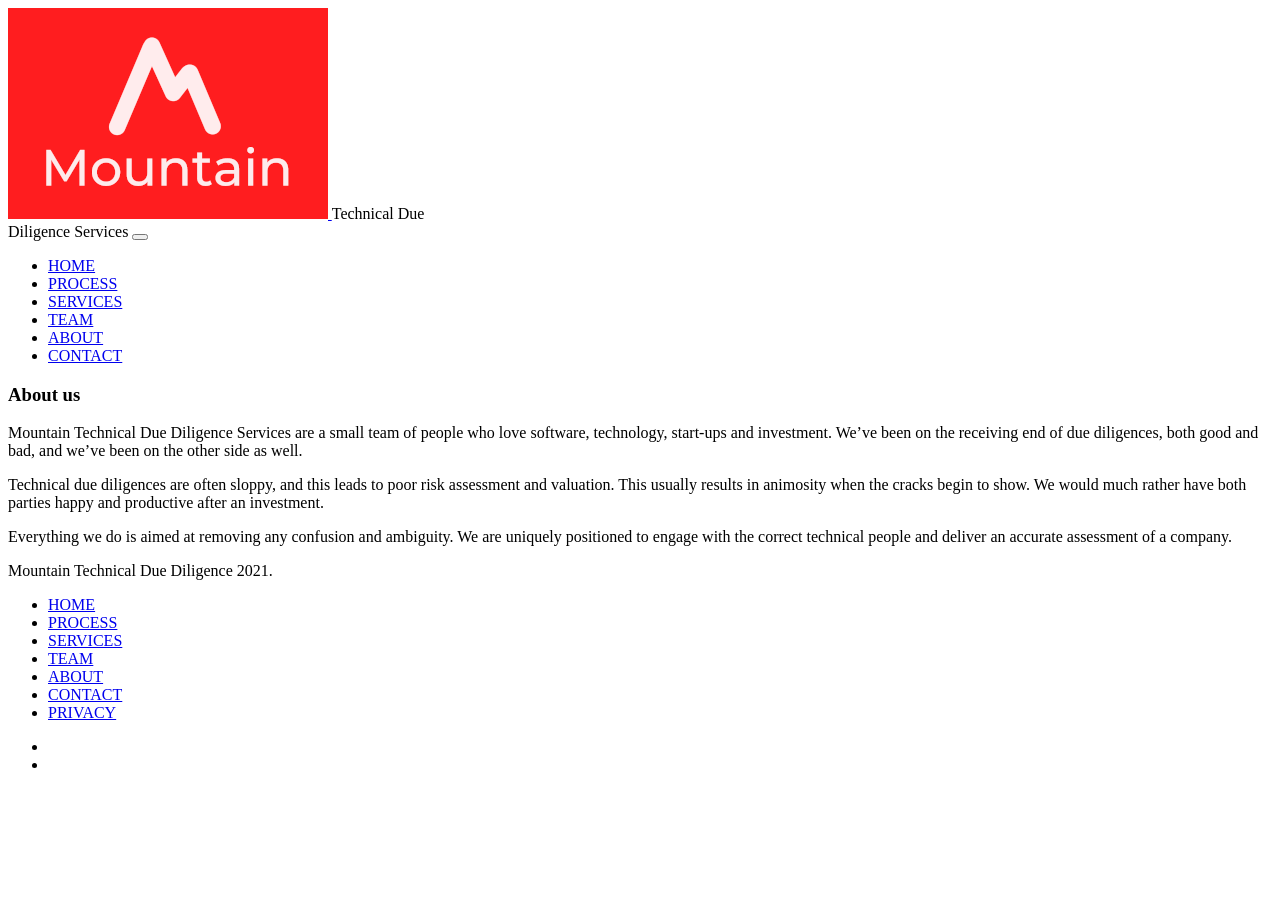
==== about-us/index.html @ 65ed91a9 "Initial import" ====
<!DOCTYPE html>
<html lang="en">

<head>
    <meta charset="UTF-8"/>
<meta name="viewport" content="width=device-width, initial-scale=1.0"/>
<meta http-equiv="X-UA-Compatible" content="ie=edge"/>
<meta name="description" content="Mountain Technical Due Diligence Services lets investors invest with confidence in software and technology companies and start-ups.">

<title>Mountain - Technical Due Diligence Services - About us</title>
<style>
     
    .rad-fade-in {
        will-change: opacity, transform;
        animation-name: rad-fade-in-fallback;
        animation-duration: 5s;
        animation-fill-mode: both;
    }

    @keyframes rad-fade-in-fallback {
        0% {
            opacity: 0;
        }

        75% {
            opacity: 0;
        }

        100% {
            opacity: 1;
        }
    }

    .fonts-loaded .rad-fade-in.rad-waiting {
        animation-name: none;
        opacity: 0;
    }

    .fonts-loaded .rad-fade-in.rad-animate {
        animation-name: rad-fade-in;
        animation-duration: 1.1s;
        animation-fill-mode: both;
    }

    @keyframes rad-fade-in {
        0% {
            opacity: 0;
        }

        100% {
            opacity: 1;
        }
    }

     
    .rad-fade-in-long {
        will-change: opacity, transform;
        animation-name: rad-fade-in-long-fallback;
        animation-duration: 8s;
        animation-fill-mode: both;
    }

    @keyframes rad-fade-in-long-fallback {
        0% {
            opacity: 0;
        }

        75% {
            opacity: 0;
        }

        100% {
            opacity: 1;
        }
    }

    .fonts-loaded .rad-fade-in-long.rad-waiting {
        animation-name: none;
        opacity: 0;
    }

    .fonts-loaded .rad-fade-in-long.rad-animate {
        animation-name: rad-fade-in-long;
        animation-duration: 2s;
        animation-fill-mode: both;
    }

    @keyframes rad-fade-in-long {
        0% {
            opacity: 0;
        }

        20% {
            opacity: 0;
        }

        100% {
            opacity: 1;
        }
    }

     
    .rad-fade-down {
        will-change: opacity, transform;
        animation-name: rad-fade-down-fallback;
        animation-duration: 5s;
        animation-fill-mode: both;
        transform: translateY(-30px);
    }

    @keyframes rad-fade-down-fallback {
        0% {
            opacity: 0;
            transform: translateY(-30px);
        }

        75% {
            opacity: 0;
            transform: translateY(-30px);
        }

        100% {
            opacity: 1;
            transform: translateY(0);
        }
    }

    .fonts-loaded .rad-fade-down.rad-waiting {
        animation-name: none;
        opacity: 0;
        transform: translateY(-30px);
    }

    .fonts-loaded .rad-fade-down.rad-animate {
        animation-name: rad-fade-down;
        animation-duration: 1.1s;
    }

    @keyframes rad-fade-down {
        0% {
            opacity: 0;
            transform: translateY(-30px);
        }

        100% {
            opacity: 1;
            transform: translateY(0);
        }
    }

     
    .rad-scale-down {
        will-change: opacity, transform;
        animation-name: rad-scale-down-fallback;
        animation-duration: 5s;
        animation-fill-mode: both;
        transform-origin: 50% 0;
    }

    @keyframes rad-scale-down-fallback {
        0% {
            opacity: 0;
            transform: scaleY(0.95);
        }

        75% {
            opacity: 0;
            transform: scaleY(0.95);
        }

        100% {
            opacity: 1;
            transform: scaleY(1);
        }
    }

    .fonts-loaded .rad-scale-down.rad-waiting {
        animation-name: none;
        opacity: 0;
        transform: scaleY(0.95);
    }

    .fonts-loaded .rad-scale-down.rad-animate {
        animation-name: rad-scale-down;
        animation-duration: 1.1s;
        animation-fill-mode: both;
    }

    @keyframes rad-scale-down {
        0% {
            opacity: 0;
            transform: scaleY(0.95);
        }

        100% {
            opacity: 1;
            transform: scaleY(1);
        }
    }
</style>


<link rel="stylesheet" href="http://localhost:1313/css/main.css"/>

<link rel="stylesheet" href="http://localhost:1313/css/rad-icons.css"/>

<link rel="stylesheet" href="http://localhost:1313/css/custom.css"/>



<script async src="https://www.googletagmanager.com/gtag/js?id=G-K83ETM5G58"></script>
<script>
  window.dataLayer = window.dataLayer || [];
  function gtag(){dataLayer.push(arguments);}
  gtag('js', new Date());

  gtag('config', 'G-K83ETM5G58');
</script>

<link rel="apple-touch-icon" sizes="180x180" href="../apple-touch-icon.png">
<link rel="icon" type="image/png" sizes="32x32" href="../favicon-32x32.png">
<link rel="icon" type="image/png" sizes="16x16" href="../favicon-16x16.png">
<link rel="manifest" href="../site.webmanifest">

    

</head>

<body>
    <header class="header fixed-top rad-animation-group" id="header">
  <div class="container rad-fade-in">
    <nav class="navbar navbar-expand-lg navbar-light p-0">
      <a class="navbar-brand" href="http://localhost:1313/">
      
        <img
          class="img-responsive"          
          src="../img/logo-transparent.png"
          srcset="../img/logo-transparent.png 1x, ../img/logo-transparent@2x.png 2x"
          alt="Header Logo"
        />
      </a>
      <span class="ml-2">
      Technical Due<br />Diligence Services
      </span>
      <button
        class="navbar-toggler"
        type="button"
        data-toggle="collapse"
        data-target="#navbarSupportedContent, #header"
        aria-controls="navbarSupportedContent"
        aria-expanded="false"
        aria-label="Toggle navigation"
      >
        <span class="navbar-toggler-icon"></span>
      </button>

      <div class="collapse navbar-collapse" id="navbarSupportedContent">
        <ul class="navbar-nav ml-lg-auto">
          <li class="nav-item">
            <a class="nav-link" href="http://localhost:1313/">HOME</a>
          </li>
          
          <li class="nav-item">
            <a data-scroll class="nav-link" href="../process/"
              >PROCESS</a
            >
          </li>
          
          <li class="nav-item">
            <a data-scroll class="nav-link" href="../#services"
              >SERVICES</a
            >
          </li>
          
          <li class="nav-item">
            <a data-scroll class="nav-link" href="../team/"
              >TEAM</a
            >
          </li>
          
          <li class="nav-item">
            <a data-scroll class="nav-link" href="../about-us/"
              >ABOUT</a
            >
          </li>
          
          <li class="nav-item">
            <a data-scroll class="nav-link" href="../#contact"
              >CONTACT</a
            >
          </li>
          
        </ul>
      </div>
    </nav>
  </div>
</header>


    <section class="section">
        <div class="container">
            <h3 id="about-us">About us</h3>
<p>Mountain Technical Due Diligence Services are a small team of people who love software, technology,
start-ups and investment. We&rsquo;ve been on the receiving end of due diligences, both good and bad, and
we&rsquo;ve been on the other side as well.</p>
<p>Technical due diligences are often sloppy, and this leads to poor risk
assessment and valuation. This usually results in animosity when the cracks begin to show.
We would much rather have both parties happy and productive after an investment.</p>
<p>Everything we do is aimed at removing any confusion and ambiguity. We are uniquely positioned to
engage with the correct technical people and deliver an accurate assessment of a company.</p>

        </div>
    </section>

    <footer class="footer">
  <div class="container">
    <div class="footer__left">
      <div class="footer__copy">
        Mountain Technical Due Diligence 2021.
      </div>
    </div>
    <div class="footer__links">
      <ul class="navbar-nav ">
        <li class="nav-item">
          <a class="nav-link" href="../">HOME</a>
        </li>
        
        <li class="nav-item">
          <a class="nav-link" href="../process/">PROCESS</a>
        </li>
        
        <li class="nav-item">
          <a class="nav-link" href="../#services">SERVICES</a>
        </li>
        
        <li class="nav-item">
          <a class="nav-link" href="../team/">TEAM</a>
        </li>
        
        <li class="nav-item">
          <a class="nav-link" href="../about-us/">ABOUT</a>
        </li>
        
        <li class="nav-item">
          <a class="nav-link" href="../#contact">CONTACT</a>
        </li>
        
        <li class="nav-item">
          <a class="nav-link" href="../privacy/">PRIVACY</a>
        </li>
        
      </ul>
    </div>
    <div class="footer__right">
        <ul class="navbar-nav ">
        
        <li class="nav-item">
        <a href="https://www.linkedin.com/company/mountaintech/" target="_blank" class="nav-link"
          ><i class="icon-linkedin-line"></i
        ></a>
        </li>
        
        <li class="nav-item">
        <a href="https://twitter.com/mountaintek" target="_blank" class="nav-link"
          ><i class="icon-twitter-line"></i
        ></a>
        </li>
        
        </ul>
    </div>
  </div>
</footer>

    <script src='http://localhost:1313/js/rad-animations.js'></script>
<script src='http://localhost:1313/js/library/lozad.min.js'></script>
<script>
  window.addEventListener("load", function() {
    var observer = window.lozad(".lozad", {
      rootMargin: window.innerHeight / 2 + "px 0px",
      threshold: 0.01
    }); 
    observer.observe();
  });
</script>
<script src='http://localhost:1313/js/library/jquery-3.3.1.slim.min.js'></script>
<script src='http://localhost:1313/js/library/bootstrap.min.js'></script>
<script src='http://localhost:1313/js/sticky-header.js'></script>
<script src='http://localhost:1313/js/library/smooth-scroll.polyfills.min.js'></script>
<script src='http://localhost:1313/js/library/fontfaceobserver.js'></script>
<script>
  (function(w) {
    
    if (w.document.documentElement.className.indexOf("fonts-loaded") > -1) {
      return;
    }
    var fontA = new w.FontFaceObserver("Inter", {
      weight: 300
    });
    var fontB = new w.FontFaceObserver("Inter", {
      weight: 400
    });
    var fontC = new w.FontFaceObserver("Inter", {
      weight: 500
    });
    var fontD = new w.FontFaceObserver("Inter", {
      weight: 600
    });
    var fontE = new w.FontFaceObserver("Inter", {
      weight: 700
    });
    var fontF = new w.FontFaceObserver("Inter", {
      weight: 900
    });
    w.Promise.all([fontA.load(), fontC.load(), fontF.load()]).then(function() {
      w.document.documentElement.className += " fonts-loaded";
    });
  })(this);
</script>
<script>
  const scroll = new SmoothScroll('a[href*="#"]');
    $('a.nav-link').on('click', () => {
      const navbar = $('.navbar-collapse');
      if (navbar && navbar.hasClass('show')) {
        $('.navbar-toggler').click();
      }
    })
</script>

</body>

</html>
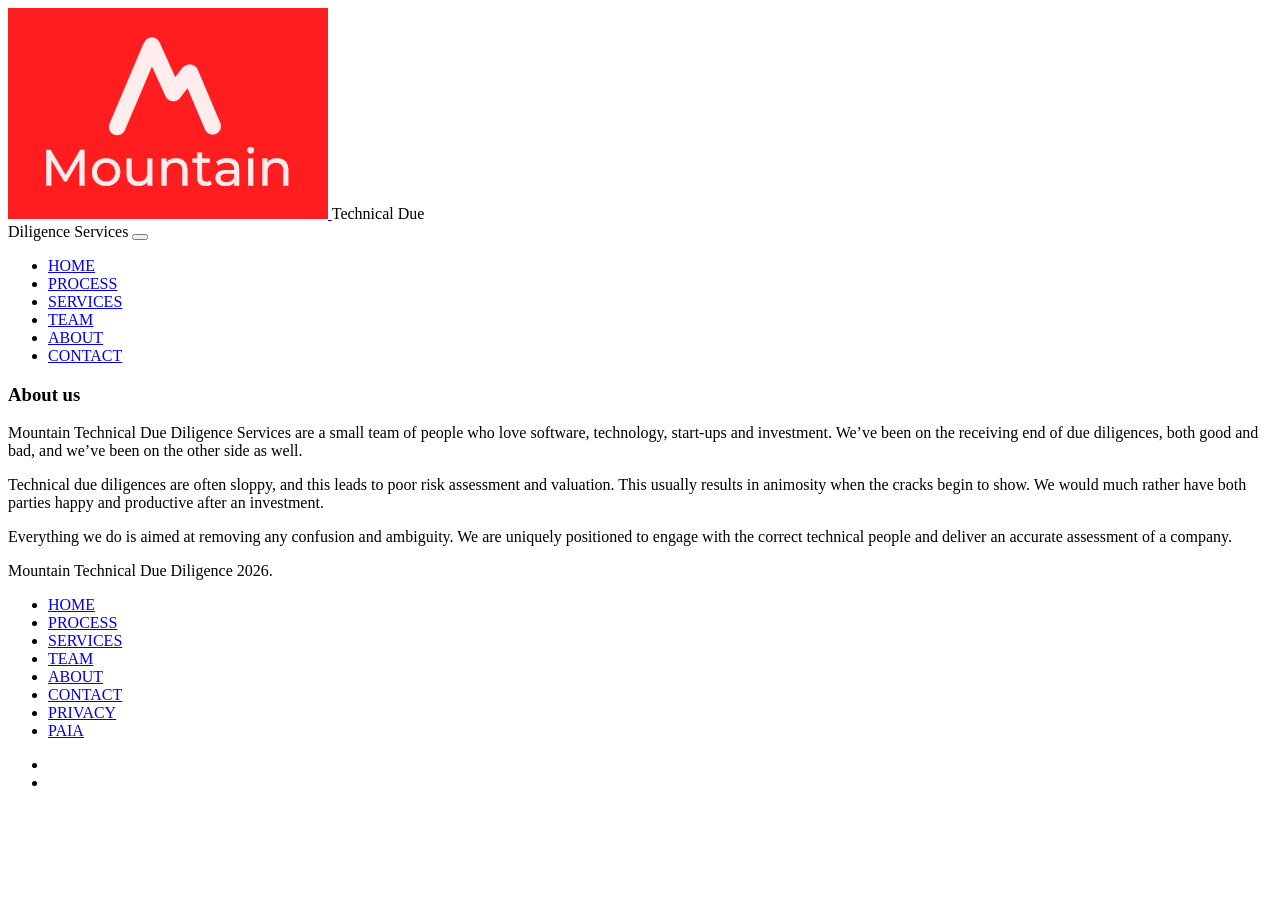
==== commit c4369af1: "Set year" ====
--- a/about-us/index.html
+++ b/about-us/index.html
@@ -200,11 +200,11 @@
 </style>
 
 
-<link rel="stylesheet" href="http://localhost:1313/css/main.css"/>
-
-<link rel="stylesheet" href="http://localhost:1313/css/rad-icons.css"/>
-
-<link rel="stylesheet" href="http://localhost:1313/css/custom.css"/>
+<link rel="stylesheet" href="https://mountaintech.co.za/css/main.css"/>
+
+<link rel="stylesheet" href="https://mountaintech.co.za/css/rad-icons.css"/>
+
+<link rel="stylesheet" href="https://mountaintech.co.za/css/custom.css"/>
 
 
 
@@ -217,10 +217,10 @@
   gtag('config', 'G-K83ETM5G58');
 </script>
 
-<link rel="apple-touch-icon" sizes="180x180" href="../apple-touch-icon.png">
-<link rel="icon" type="image/png" sizes="32x32" href="../favicon-32x32.png">
-<link rel="icon" type="image/png" sizes="16x16" href="../favicon-16x16.png">
-<link rel="manifest" href="../site.webmanifest">
+<link rel="apple-touch-icon" sizes="180x180" href="/apple-touch-icon.png">
+<link rel="icon" type="image/png" sizes="32x32" href="/favicon-32x32.png">
+<link rel="icon" type="image/png" sizes="16x16" href="/favicon-16x16.png">
+<link rel="manifest" href="/site.webmanifest">
 
     
 
@@ -230,12 +230,12 @@
     <header class="header fixed-top rad-animation-group" id="header">
   <div class="container rad-fade-in">
     <nav class="navbar navbar-expand-lg navbar-light p-0">
-      <a class="navbar-brand" href="http://localhost:1313/">
+      <a class="navbar-brand" href="https://mountaintech.co.za/">
       
         <img
           class="img-responsive"          
-          src="../img/logo-transparent.png"
-          srcset="../img/logo-transparent.png 1x, ../img/logo-transparent@2x.png 2x"
+          src="/img/logo-transparent.png"
+          srcset="/img/logo-transparent.png 1x, /img/logo-transparent@2x.png 2x"
           alt="Header Logo"
         />
       </a>
@@ -257,35 +257,35 @@
       <div class="collapse navbar-collapse" id="navbarSupportedContent">
         <ul class="navbar-nav ml-lg-auto">
           <li class="nav-item">
-            <a class="nav-link" href="http://localhost:1313/">HOME</a>
-          </li>
-          
-          <li class="nav-item">
-            <a data-scroll class="nav-link" href="../process/"
+            <a class="nav-link" href="https://mountaintech.co.za/">HOME</a>
+          </li>
+          
+          <li class="nav-item">
+            <a data-scroll class="nav-link" href="/process/"
               >PROCESS</a
             >
           </li>
           
           <li class="nav-item">
-            <a data-scroll class="nav-link" href="../#services"
+            <a data-scroll class="nav-link" href="/#services"
               >SERVICES</a
             >
           </li>
           
           <li class="nav-item">
-            <a data-scroll class="nav-link" href="../team/"
+            <a data-scroll class="nav-link" href="/team/"
               >TEAM</a
             >
           </li>
           
           <li class="nav-item">
-            <a data-scroll class="nav-link" href="../about-us/"
+            <a data-scroll class="nav-link" href="/about-us/"
               >ABOUT</a
             >
           </li>
           
           <li class="nav-item">
-            <a data-scroll class="nav-link" href="../#contact"
+            <a data-scroll class="nav-link" href="/#contact"
               >CONTACT</a
             >
           </li>
@@ -316,37 +316,41 @@
   <div class="container">
     <div class="footer__left">
       <div class="footer__copy">
-        Mountain Technical Due Diligence 2021.
+        Mountain Technical Due Diligence <script>document.write(new Date().getFullYear())</script>.
       </div>
     </div>
     <div class="footer__links">
       <ul class="navbar-nav ">
         <li class="nav-item">
-          <a class="nav-link" href="../">HOME</a>
-        </li>
-        
-        <li class="nav-item">
-          <a class="nav-link" href="../process/">PROCESS</a>
-        </li>
-        
-        <li class="nav-item">
-          <a class="nav-link" href="../#services">SERVICES</a>
-        </li>
-        
-        <li class="nav-item">
-          <a class="nav-link" href="../team/">TEAM</a>
-        </li>
-        
-        <li class="nav-item">
-          <a class="nav-link" href="../about-us/">ABOUT</a>
-        </li>
-        
-        <li class="nav-item">
-          <a class="nav-link" href="../#contact">CONTACT</a>
-        </li>
-        
-        <li class="nav-item">
-          <a class="nav-link" href="../privacy/">PRIVACY</a>
+          <a class="nav-link" href="/">HOME</a>
+        </li>
+        
+        <li class="nav-item">
+          <a class="nav-link" href="/process/">PROCESS</a>
+        </li>
+        
+        <li class="nav-item">
+          <a class="nav-link" href="/#services">SERVICES</a>
+        </li>
+        
+        <li class="nav-item">
+          <a class="nav-link" href="/team/">TEAM</a>
+        </li>
+        
+        <li class="nav-item">
+          <a class="nav-link" href="/about-us/">ABOUT</a>
+        </li>
+        
+        <li class="nav-item">
+          <a class="nav-link" href="/#contact">CONTACT</a>
+        </li>
+        
+        <li class="nav-item">
+          <a class="nav-link" href="/privacy/">PRIVACY</a>
+        </li>
+        
+        <li class="nav-item">
+          <a class="nav-link" href="/paia/">PAIA</a>
         </li>
         
       </ul>
@@ -371,8 +375,8 @@
   </div>
 </footer>
 
-    <script src='http://localhost:1313/js/rad-animations.js'></script>
-<script src='http://localhost:1313/js/library/lozad.min.js'></script>
+    <script src='https://mountaintech.co.za/js/rad-animations.js'></script>
+<script src='https://mountaintech.co.za/js/library/lozad.min.js'></script>
 <script>
   window.addEventListener("load", function() {
     var observer = window.lozad(".lozad", {
@@ -382,11 +386,11 @@
     observer.observe();
   });
 </script>
-<script src='http://localhost:1313/js/library/jquery-3.3.1.slim.min.js'></script>
-<script src='http://localhost:1313/js/library/bootstrap.min.js'></script>
-<script src='http://localhost:1313/js/sticky-header.js'></script>
-<script src='http://localhost:1313/js/library/smooth-scroll.polyfills.min.js'></script>
-<script src='http://localhost:1313/js/library/fontfaceobserver.js'></script>
+<script src='https://mountaintech.co.za/js/library/jquery-3.3.1.slim.min.js'></script>
+<script src='https://mountaintech.co.za/js/library/bootstrap.min.js'></script>
+<script src='https://mountaintech.co.za/js/sticky-header.js'></script>
+<script src='https://mountaintech.co.za/js/library/smooth-scroll.polyfills.min.js'></script>
+<script src='https://mountaintech.co.za/js/library/fontfaceobserver.js'></script>
 <script>
   (function(w) {
     
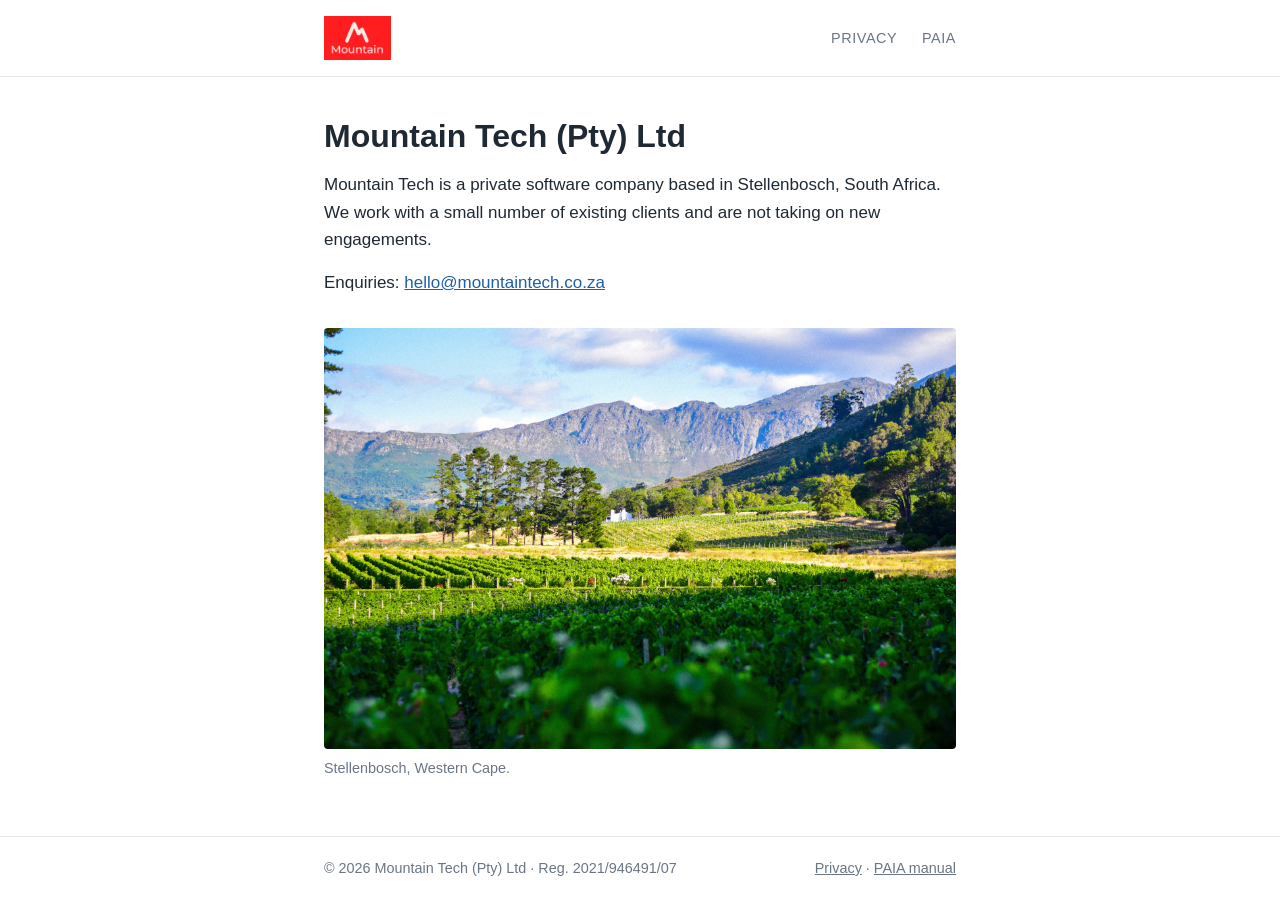
==== commit 8df96c03: "Scale site down to a compliance-only calling card Rewrite as plain HTML with one small stylesheet an" ====
--- a/about-us/index.html
+++ b/about-us/index.html
@@ -1,435 +1,13 @@
 <!DOCTYPE html>
 <html lang="en">
-
 <head>
-    <meta charset="UTF-8"/>
-<meta name="viewport" content="width=device-width, initial-scale=1.0"/>
-<meta http-equiv="X-UA-Compatible" content="ie=edge"/>
-<meta name="description" content="Mountain Technical Due Diligence Services lets investors invest with confidence in software and technology companies and start-ups.">
-
-<title>Mountain - Technical Due Diligence Services - About us</title>
-<style>
-     
-    .rad-fade-in {
-        will-change: opacity, transform;
-        animation-name: rad-fade-in-fallback;
-        animation-duration: 5s;
-        animation-fill-mode: both;
-    }
-
-    @keyframes rad-fade-in-fallback {
-        0% {
-            opacity: 0;
-        }
-
-        75% {
-            opacity: 0;
-        }
-
-        100% {
-            opacity: 1;
-        }
-    }
-
-    .fonts-loaded .rad-fade-in.rad-waiting {
-        animation-name: none;
-        opacity: 0;
-    }
-
-    .fonts-loaded .rad-fade-in.rad-animate {
-        animation-name: rad-fade-in;
-        animation-duration: 1.1s;
-        animation-fill-mode: both;
-    }
-
-    @keyframes rad-fade-in {
-        0% {
-            opacity: 0;
-        }
-
-        100% {
-            opacity: 1;
-        }
-    }
-
-     
-    .rad-fade-in-long {
-        will-change: opacity, transform;
-        animation-name: rad-fade-in-long-fallback;
-        animation-duration: 8s;
-        animation-fill-mode: both;
-    }
-
-    @keyframes rad-fade-in-long-fallback {
-        0% {
-            opacity: 0;
-        }
-
-        75% {
-            opacity: 0;
-        }
-
-        100% {
-            opacity: 1;
-        }
-    }
-
-    .fonts-loaded .rad-fade-in-long.rad-waiting {
-        animation-name: none;
-        opacity: 0;
-    }
-
-    .fonts-loaded .rad-fade-in-long.rad-animate {
-        animation-name: rad-fade-in-long;
-        animation-duration: 2s;
-        animation-fill-mode: both;
-    }
-
-    @keyframes rad-fade-in-long {
-        0% {
-            opacity: 0;
-        }
-
-        20% {
-            opacity: 0;
-        }
-
-        100% {
-            opacity: 1;
-        }
-    }
-
-     
-    .rad-fade-down {
-        will-change: opacity, transform;
-        animation-name: rad-fade-down-fallback;
-        animation-duration: 5s;
-        animation-fill-mode: both;
-        transform: translateY(-30px);
-    }
-
-    @keyframes rad-fade-down-fallback {
-        0% {
-            opacity: 0;
-            transform: translateY(-30px);
-        }
-
-        75% {
-            opacity: 0;
-            transform: translateY(-30px);
-        }
-
-        100% {
-            opacity: 1;
-            transform: translateY(0);
-        }
-    }
-
-    .fonts-loaded .rad-fade-down.rad-waiting {
-        animation-name: none;
-        opacity: 0;
-        transform: translateY(-30px);
-    }
-
-    .fonts-loaded .rad-fade-down.rad-animate {
-        animation-name: rad-fade-down;
-        animation-duration: 1.1s;
-    }
-
-    @keyframes rad-fade-down {
-        0% {
-            opacity: 0;
-            transform: translateY(-30px);
-        }
-
-        100% {
-            opacity: 1;
-            transform: translateY(0);
-        }
-    }
-
-     
-    .rad-scale-down {
-        will-change: opacity, transform;
-        animation-name: rad-scale-down-fallback;
-        animation-duration: 5s;
-        animation-fill-mode: both;
-        transform-origin: 50% 0;
-    }
-
-    @keyframes rad-scale-down-fallback {
-        0% {
-            opacity: 0;
-            transform: scaleY(0.95);
-        }
-
-        75% {
-            opacity: 0;
-            transform: scaleY(0.95);
-        }
-
-        100% {
-            opacity: 1;
-            transform: scaleY(1);
-        }
-    }
-
-    .fonts-loaded .rad-scale-down.rad-waiting {
-        animation-name: none;
-        opacity: 0;
-        transform: scaleY(0.95);
-    }
-
-    .fonts-loaded .rad-scale-down.rad-animate {
-        animation-name: rad-scale-down;
-        animation-duration: 1.1s;
-        animation-fill-mode: both;
-    }
-
-    @keyframes rad-scale-down {
-        0% {
-            opacity: 0;
-            transform: scaleY(0.95);
-        }
-
-        100% {
-            opacity: 1;
-            transform: scaleY(1);
-        }
-    }
-</style>
-
-
-<link rel="stylesheet" href="https://mountaintech.co.za/css/main.css"/>
-
-<link rel="stylesheet" href="https://mountaintech.co.za/css/rad-icons.css"/>
-
-<link rel="stylesheet" href="https://mountaintech.co.za/css/custom.css"/>
-
-
-
-<script async src="https://www.googletagmanager.com/gtag/js?id=G-K83ETM5G58"></script>
-<script>
-  window.dataLayer = window.dataLayer || [];
-  function gtag(){dataLayer.push(arguments);}
-  gtag('js', new Date());
-
-  gtag('config', 'G-K83ETM5G58');
-</script>
-
-<link rel="apple-touch-icon" sizes="180x180" href="/apple-touch-icon.png">
-<link rel="icon" type="image/png" sizes="32x32" href="/favicon-32x32.png">
-<link rel="icon" type="image/png" sizes="16x16" href="/favicon-16x16.png">
-<link rel="manifest" href="/site.webmanifest">
-
-    
-
+  <meta charset="UTF-8">
+  <meta http-equiv="refresh" content="0; url=/">
+  <meta name="robots" content="noindex">
+  <link rel="canonical" href="https://mountaintech.co.za/">
+  <title>Redirecting - Mountain Tech (Pty) Ltd</title>
 </head>
-
 <body>
-    <header class="header fixed-top rad-animation-group" id="header">
-  <div class="container rad-fade-in">
-    <nav class="navbar navbar-expand-lg navbar-light p-0">
-      <a class="navbar-brand" href="https://mountaintech.co.za/">
-      
-        <img
-          class="img-responsive"          
-          src="/img/logo-transparent.png"
-          srcset="/img/logo-transparent.png 1x, /img/logo-transparent@2x.png 2x"
-          alt="Header Logo"
-        />
-      </a>
-      <span class="ml-2">
-      Technical Due<br />Diligence Services
-      </span>
-      <button
-        class="navbar-toggler"
-        type="button"
-        data-toggle="collapse"
-        data-target="#navbarSupportedContent, #header"
-        aria-controls="navbarSupportedContent"
-        aria-expanded="false"
-        aria-label="Toggle navigation"
-      >
-        <span class="navbar-toggler-icon"></span>
-      </button>
-
-      <div class="collapse navbar-collapse" id="navbarSupportedContent">
-        <ul class="navbar-nav ml-lg-auto">
-          <li class="nav-item">
-            <a class="nav-link" href="https://mountaintech.co.za/">HOME</a>
-          </li>
-          
-          <li class="nav-item">
-            <a data-scroll class="nav-link" href="/process/"
-              >PROCESS</a
-            >
-          </li>
-          
-          <li class="nav-item">
-            <a data-scroll class="nav-link" href="/#services"
-              >SERVICES</a
-            >
-          </li>
-          
-          <li class="nav-item">
-            <a data-scroll class="nav-link" href="/team/"
-              >TEAM</a
-            >
-          </li>
-          
-          <li class="nav-item">
-            <a data-scroll class="nav-link" href="/about-us/"
-              >ABOUT</a
-            >
-          </li>
-          
-          <li class="nav-item">
-            <a data-scroll class="nav-link" href="/#contact"
-              >CONTACT</a
-            >
-          </li>
-          
-        </ul>
-      </div>
-    </nav>
-  </div>
-</header>
-
-
-    <section class="section">
-        <div class="container">
-            <h3 id="about-us">About us</h3>
-<p>Mountain Technical Due Diligence Services are a small team of people who love software, technology,
-start-ups and investment. We&rsquo;ve been on the receiving end of due diligences, both good and bad, and
-we&rsquo;ve been on the other side as well.</p>
-<p>Technical due diligences are often sloppy, and this leads to poor risk
-assessment and valuation. This usually results in animosity when the cracks begin to show.
-We would much rather have both parties happy and productive after an investment.</p>
-<p>Everything we do is aimed at removing any confusion and ambiguity. We are uniquely positioned to
-engage with the correct technical people and deliver an accurate assessment of a company.</p>
-
-        </div>
-    </section>
-
-    <footer class="footer">
-  <div class="container">
-    <div class="footer__left">
-      <div class="footer__copy">
-        Mountain Technical Due Diligence <script>document.write(new Date().getFullYear())</script>.
-      </div>
-    </div>
-    <div class="footer__links">
-      <ul class="navbar-nav ">
-        <li class="nav-item">
-          <a class="nav-link" href="/">HOME</a>
-        </li>
-        
-        <li class="nav-item">
-          <a class="nav-link" href="/process/">PROCESS</a>
-        </li>
-        
-        <li class="nav-item">
-          <a class="nav-link" href="/#services">SERVICES</a>
-        </li>
-        
-        <li class="nav-item">
-          <a class="nav-link" href="/team/">TEAM</a>
-        </li>
-        
-        <li class="nav-item">
-          <a class="nav-link" href="/about-us/">ABOUT</a>
-        </li>
-        
-        <li class="nav-item">
-          <a class="nav-link" href="/#contact">CONTACT</a>
-        </li>
-        
-        <li class="nav-item">
-          <a class="nav-link" href="/privacy/">PRIVACY</a>
-        </li>
-        
-        <li class="nav-item">
-          <a class="nav-link" href="/paia/">PAIA</a>
-        </li>
-        
-      </ul>
-    </div>
-    <div class="footer__right">
-        <ul class="navbar-nav ">
-        
-        <li class="nav-item">
-        <a href="https://www.linkedin.com/company/mountaintech/" target="_blank" class="nav-link"
-          ><i class="icon-linkedin-line"></i
-        ></a>
-        </li>
-        
-        <li class="nav-item">
-        <a href="https://twitter.com/mountaintek" target="_blank" class="nav-link"
-          ><i class="icon-twitter-line"></i
-        ></a>
-        </li>
-        
-        </ul>
-    </div>
-  </div>
-</footer>
-
-    <script src='https://mountaintech.co.za/js/rad-animations.js'></script>
-<script src='https://mountaintech.co.za/js/library/lozad.min.js'></script>
-<script>
-  window.addEventListener("load", function() {
-    var observer = window.lozad(".lozad", {
-      rootMargin: window.innerHeight / 2 + "px 0px",
-      threshold: 0.01
-    }); 
-    observer.observe();
-  });
-</script>
-<script src='https://mountaintech.co.za/js/library/jquery-3.3.1.slim.min.js'></script>
-<script src='https://mountaintech.co.za/js/library/bootstrap.min.js'></script>
-<script src='https://mountaintech.co.za/js/sticky-header.js'></script>
-<script src='https://mountaintech.co.za/js/library/smooth-scroll.polyfills.min.js'></script>
-<script src='https://mountaintech.co.za/js/library/fontfaceobserver.js'></script>
-<script>
-  (function(w) {
-    
-    if (w.document.documentElement.className.indexOf("fonts-loaded") > -1) {
-      return;
-    }
-    var fontA = new w.FontFaceObserver("Inter", {
-      weight: 300
-    });
-    var fontB = new w.FontFaceObserver("Inter", {
-      weight: 400
-    });
-    var fontC = new w.FontFaceObserver("Inter", {
-      weight: 500
-    });
-    var fontD = new w.FontFaceObserver("Inter", {
-      weight: 600
-    });
-    var fontE = new w.FontFaceObserver("Inter", {
-      weight: 700
-    });
-    var fontF = new w.FontFaceObserver("Inter", {
-      weight: 900
-    });
-    w.Promise.all([fontA.load(), fontC.load(), fontF.load()]).then(function() {
-      w.document.documentElement.className += " fonts-loaded";
-    });
-  })(this);
-</script>
-<script>
-  const scroll = new SmoothScroll('a[href*="#"]');
-    $('a.nav-link').on('click', () => {
-      const navbar = $('.navbar-collapse');
-      if (navbar && navbar.hasClass('show')) {
-        $('.navbar-toggler').click();
-      }
-    })
-</script>
-
+  <p>This page has moved. <a href="/">Continue to mountaintech.co.za</a>.</p>
 </body>
-
 </html>
